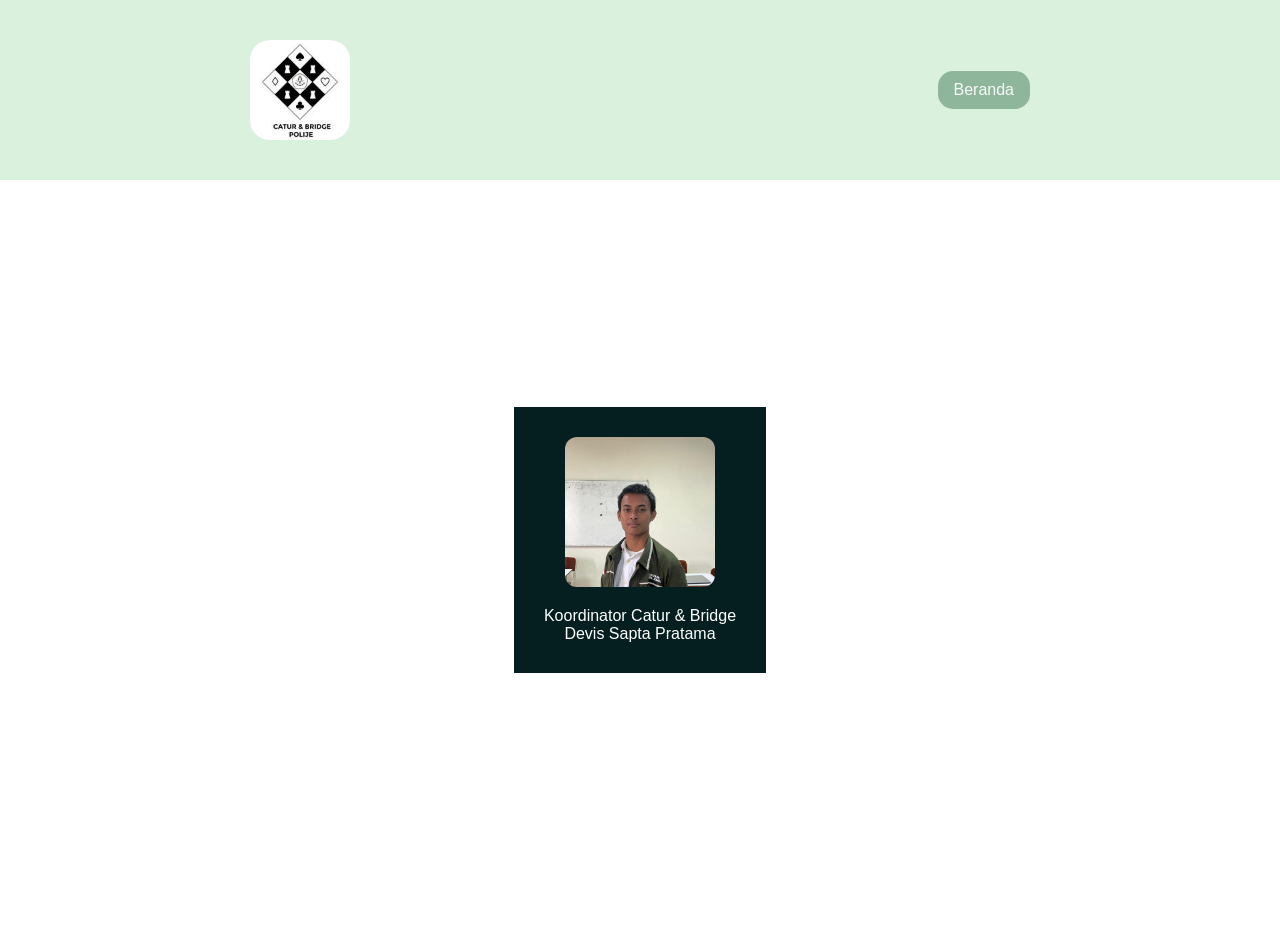
==== koordinator.html @ 5d34088a "first commit" ====
<!DOCTYPE html>
<html lang="en">
<head>
    <meta charset="UTF-8">
    <meta name="viewport" content="width=device-width, initial-scale=1.0">
    <title>Document</title>
    <link rel="stylesheet" href="style.css">
    <link rel="stylesheet" href="koordinator.css">
</head>
<body>
    <div class="header">
        <div class="logo-header">
            <img src="image/358506518_3581072595463152_8239151013328749141_n.jpg" alt="logo">
        </div>

        <div class="button-nav">
            <a href="dashboard.html">Beranda</a>
        </div>

        <!-- <div class="button-nav">
            <a href="">Koordinator</a>
        </div> -->
    </div>

    <div class="main-koordinator">
        <div class="card">
            <div class="card-gambar">
                <img src="image/IMG-20251212-WA0001.jpg" alt="gambar-saya">
            </div>
            <div class="card-detail">
                <div class="label">
                    Koordinator Catur & Bridge
                </div>
                <div class="nama">
                    Devis Sapta Pratama
                </div>
            </div>
        </div>
    </div>

    <div class="footer">
        <p>
            2026 Catur&Bridge Website. All Rights Reserved
        </p>
    </div>
</body>
</html>
---- style.css ----
/* ==========================================================================
   Variables
   ========================================================================== */
:root {
    --dark-green: #051f20;
    --heavy-green: #0b2b26;
    --heavy-medium-green: #163832;
    --mild-medium-green: #235347;
    --mild-green: #8eb69b;
    --light-green: #daf1de;

    --light-text: #F8F9FA;
    --black-text: #1A1A1A;

    --header-height: 20vh;
}

/* ==========================================================================
   Reset
   ========================================================================== */
* {
    margin: 0;
    padding: 0;
    box-sizing: border-box;
}

html, body {
    height: 100%;
    width: 100%;
    overflow-x: hidden;
}

body {
    font-family: Arial, Helvetica, sans-serif;
}

/* ==========================================================================
   Header
   ========================================================================== */
.header {
    display: flex;
    flex-direction: row;
    justify-content: space-between;
    align-items: center;
    padding: 20px 250px;
    height: var(--header-height);
    background-color: var(--light-green);
}

.logo-header {
    height: 100px;
    width: 100px;
    border-radius: 20px;
    overflow: hidden; /* fix: without this, the img ignored the rounded corners */
}

.logo-header img {
    height: 100%;
    width: 100%;
    object-fit: cover;
}

.button-nav {
    padding: 10px 16px;
    background-color: var(--mild-green);
    border-radius: 15px;
    transition: background-color 0.3s ease-in;
}

.button-nav a {
    text-decoration: none;
    color: var(--light-text);
}

.button-nav:hover {
    background-color: var(--dark-green);
}

/* ==========================================================================
   Hero / Main
   ========================================================================== */
.main {
    position: relative; /* fix: needed so .kata and .background-image (absolute) anchor here, not to <body> */
    width: 100%;
    height: calc(100vh - var(--header-height));
    overflow: hidden;
    display: flex;
    flex-direction: row;
    justify-content: left;
    align-items: center;
}

.background-image {
    position: absolute;
    top: 0;
    left: 0;
    width: 100%;
    height: 100%;
    z-index: 1;
}

.background-image img {
    display: block; /* fix: removes the stray inline-image gap */
    width: 100%;
    height: 100%;
    object-fit: cover; /* fix: keeps the photo from stretching/distorting and fills edge-to-edge */
    object-position: center;
}

.background-image::after {
    /* dark overlay so the light-green heading text stays readable over any photo */
    content: "";
    position: absolute;
    inset: 0;
    background: rgba(5, 31, 32, 0.45);
}

.kata {
    position: absolute;
    inset: 0;
    z-index: 2;
    display: flex;
    flex-direction: column;
    justify-content: center;
    align-items: center;
    text-align: center;
    padding: 0 24px;
    color: var(--light-green);
    text-shadow: 0 2px 12px rgba(0, 0, 0, 0.5);
}

.h2 {
    /* font-size: clamp(24px, 4vw, 48px); */
    font-size: 50px;
    font-weight: 400;
    transition: 0.3s all ease-in;
}

.h1 {
    /* font-size: clamp(32px, 7vw, 80px); */
    font-size: 100px;
    font-weight: 700;
    line-height: 1.1;
    transition: 0.3s all ease-in;
}

/* ==========================================================================
   Footer
   ========================================================================== */
.footer {
    padding: 12px 5px;
    display: flex;
    justify-content: center;
    align-items: center;
    background-color: var(--light-green);
    color: var(--black-text);
    font-size: 16px;
}

/* ==========================================================================
   Responsive
   ========================================================================== */
@media (max-width: 768px) {
    .header {
        padding: 12px 16px;
    }

    .logo-header {
        height: 60px;
        width: 60px;
    }

    .kata {
        left: 5%;
        right: 5%;
        max-width: none;
    }
}
---- koordinator.css ----
.main-koordinator{
    position: relative; /* fix: needed so .kata and .background-image (absolute) anchor here, not to <body> */
    width: 100%;
    height: calc(100vh - var(--header-height));
    overflow: hidden;
    display: flex;
    flex-direction: row;
    justify-content: center;
    align-items: center;
}


.card{
    display: flex;
    flex-direction: column;
    justify-content: center;
    align-items: center;
    background-color: var(--dark-green);
    padding: 20px;
    /* gap: 20px; */
}

.card-gambar {
    width: 150px;      /* atur sesuai selera, ini yang menentukan ukuran gambar */
    height: 150px;
    border-radius: 12px;
    overflow: hidden;   /* supaya foto ikut kepotong sesuai bentuk box */
    margin: 10px;
}

.card-gambar img {
    width: 100%;
    height: 100%;
    object-fit: cover;  /* foto mengisi penuh box tanpa gepeng */
}

.card-detail{
    margin: 10px;
    color: #ffffff;
    display: flex;
    flex-direction: column;
    justify-content: center;
    align-items: center;
}
/* 
.label{
    color: #ffffff;
}

.name{
    color: #ffffff;
} */
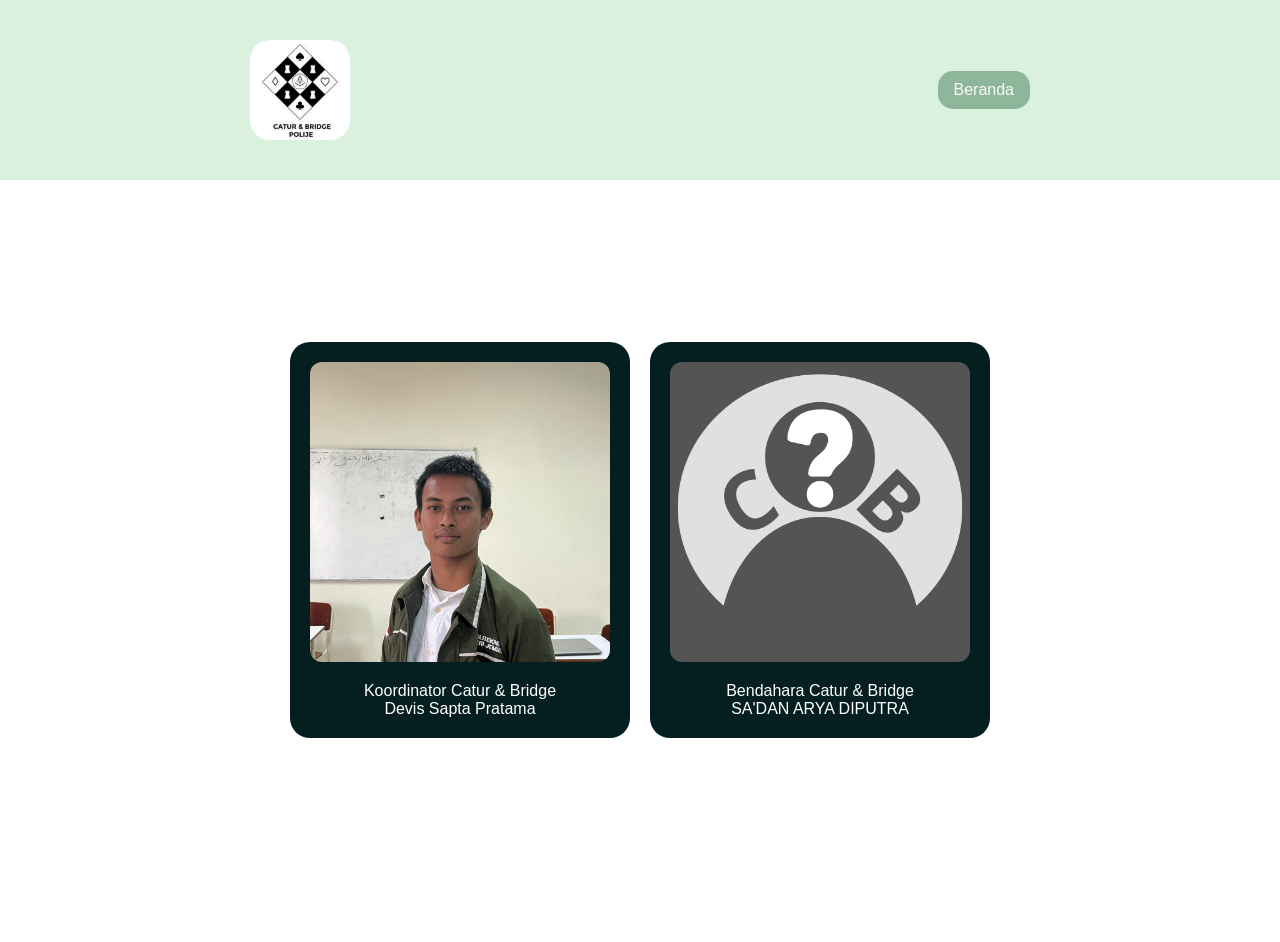
==== commit 88ef0ede: "perbaikan koordinator" ====
--- a/koordinator.html
+++ b/koordinator.html
@@ -14,7 +14,7 @@
         </div>
 
         <div class="button-nav">
-            <a href="dashboard.html">Beranda</a>
+            <a href="index.html ">Beranda</a>
         </div>
 
         <!-- <div class="button-nav">
@@ -25,14 +25,31 @@
     <div class="main-koordinator">
         <div class="card">
             <div class="card-gambar">
-                <img src="image/IMG-20251212-WA0001.jpg" alt="gambar-saya">
+                <img src="image/Koordinasi/Koordinator/devissaptapratama.jpg" alt="gambar-saya">
             </div>
-            <div class="card-detail">
-                <div class="label">
-                    Koordinator Catur & Bridge
+            <div class="area-card">
+                <div class="card-detail">
+                    <div class="label">
+                        Koordinator Catur & Bridge
+                    </div>
+                    <div class="nama">
+                        Devis Sapta Pratama
+                    </div>
                 </div>
-                <div class="nama">
-                    Devis Sapta Pratama
+            </div>
+        </div>
+        <div class="card">
+            <div class="card-gambar">
+                <img src="image/Koordinasi/unknown.png" alt="gambar-saya">
+            </div>
+            <div class="area-card">
+                <div class="card-detail">
+                    <div class="label">
+                        Bendahara Catur & Bridge
+                    </div>
+                    <div class="nama">
+                        SA'DAN ARYA DIPUTRA
+                    </div>
                 </div>
             </div>
         </div>
--- a/koordinator.css
+++ b/koordinator.css
@@ -9,29 +9,35 @@
     align-items: center;
 }
 
-
 .card{
+    border-radius: 20px;
     display: flex;
     flex-direction: column;
     justify-content: center;
     align-items: center;
     background-color: var(--dark-green);
-    padding: 20px;
+    padding: 10px;
+    margin: 10px;
     /* gap: 20px; */
 }
 
 .card-gambar {
-    width: 150px;      /* atur sesuai selera, ini yang menentukan ukuran gambar */
-    height: 150px;
+    /* atur sesuai selera, ini yang menentukan ukuran gambar */
+    width: 300px;
+    height: 300px;
     border-radius: 12px;
-    overflow: hidden;   /* supaya foto ikut kepotong sesuai bentuk box */
+
+    /*supaya foto ikut kepotong sesuai bentuk box */
+    overflow: hidden;
     margin: 10px;
 }
 
 .card-gambar img {
     width: 100%;
     height: 100%;
-    object-fit: cover;  /* foto mengisi penuh box tanpa gepeng */
+
+    /* foto mengisi penuh box tanpa gepeng */
+    object-fit: cover;
 }
 
 .card-detail{
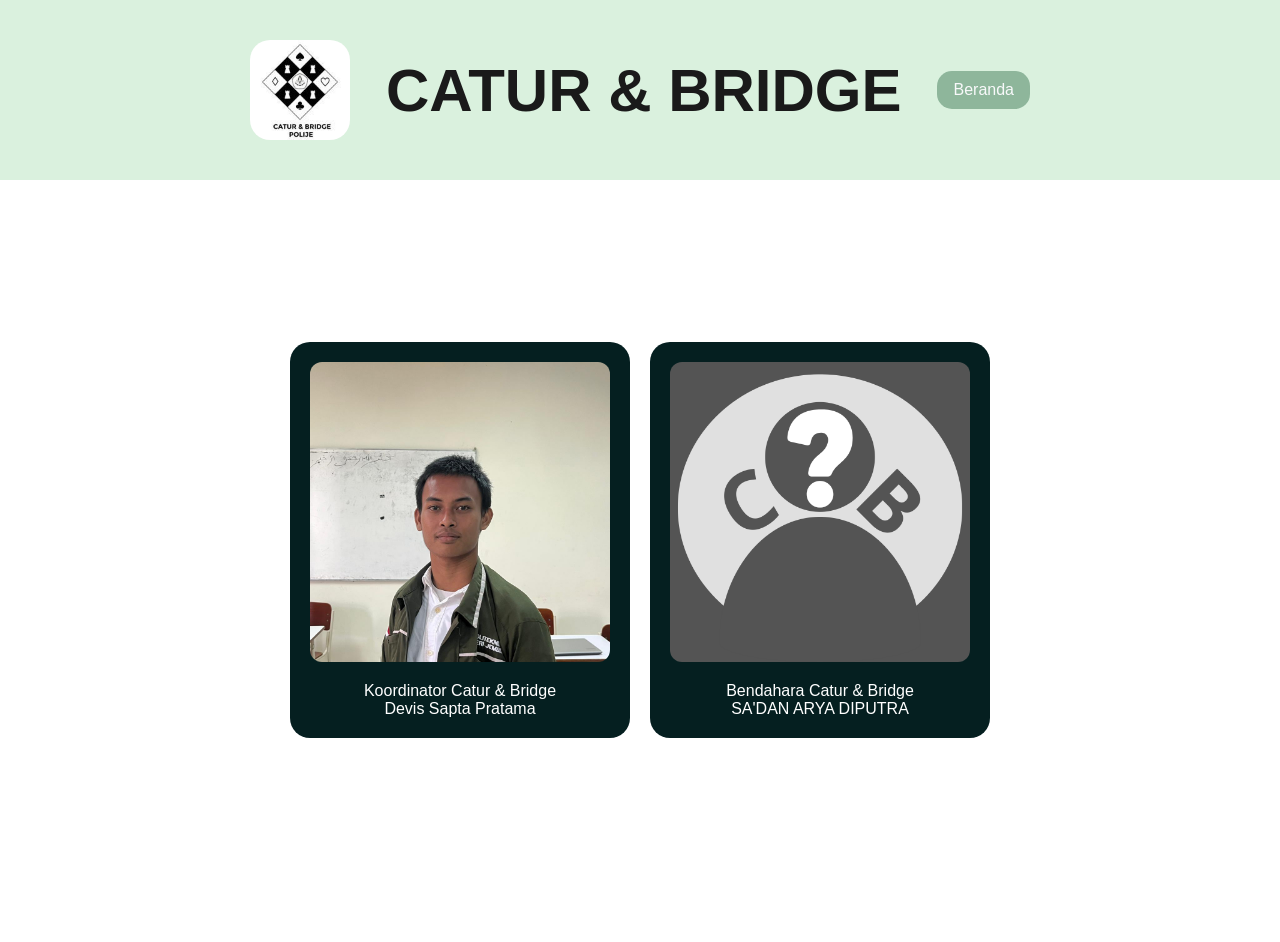
==== commit 4f74a9f7: "perbaikan koordinator dan sedikit animasi" ====
--- a/koordinator.html
+++ b/koordinator.html
@@ -12,10 +12,14 @@
         <div class="logo-header">
             <img src="image/358506518_3581072595463152_8239151013328749141_n.jpg" alt="logo">
         </div>
-
-        <div class="button-nav">
-            <a href="index.html ">Beranda</a>
+        <div class="judul">
+            <p>
+                CATUR & BRIDGE
+            </p>
         </div>
+        <a href="index.html ">
+            <div class="button-nav">Beranda</div>
+        </a>
 
         <!-- <div class="button-nav">
             <a href="">Koordinator</a>
--- a/style.css
+++ b/style.css
@@ -47,6 +47,11 @@
     background-color: var(--light-green);
 }
 
+.header a{
+    text-decoration: none;
+    color: var(--light-text);
+}
+
 .logo-header {
     height: 100px;
     width: 100px;
@@ -60,20 +65,33 @@
     object-fit: cover;
 }
 
+.judul{
+    font-size: 60px;
+    color: var(--black-text);
+    font-weight: 700;
+    transition: transform 0.3s ease,
+                box-shadow 0.3s ease;
+}
+
+.judul:hover{
+    transform: translateY(-9px);
+    /* box-shadow: 0 8px 16px rgba(10, 41, 42, 0.5); */
+    color: var(--mild-medium-green);
+}
+
 .button-nav {
     padding: 10px 16px;
     background-color: var(--mild-green);
     border-radius: 15px;
-    transition: background-color 0.3s ease-in;
-}
-
-.button-nav a {
-    text-decoration: none;
-    color: var(--light-text);
+    transition: background-color 0.3s ease,
+                transform 0.3s ease,
+                box-shadow 0.3s ease;
 }
 
 .button-nav:hover {
     background-color: var(--dark-green);
+    transform: translateY(-4px);
+    box-shadow: 0 8px 16px rgba(5, 31, 32, 0.3);
 }
 
 /* ==========================================================================
@@ -88,6 +106,7 @@
     flex-direction: row;
     justify-content: left;
     align-items: center;
+    scroll-behavior: smooth;
 }
 
 .background-image {
--- a/koordinator.css
+++ b/koordinator.css
@@ -10,6 +10,8 @@
 }
 
 .card{
+    /* height: 400px; */
+    /* width: 350px; */
     border-radius: 20px;
     display: flex;
     flex-direction: column;
@@ -18,7 +20,14 @@
     background-color: var(--dark-green);
     padding: 10px;
     margin: 10px;
+    transition: transform 0.3s ease,
+                box-shadow 0.3s ease;
     /* gap: 20px; */
+}
+
+.card:hover{
+    transform: translateY(-9px);
+    box-shadow: 0 8px 16px rgba(10, 41, 42, 0.5);
 }
 
 .card-gambar {
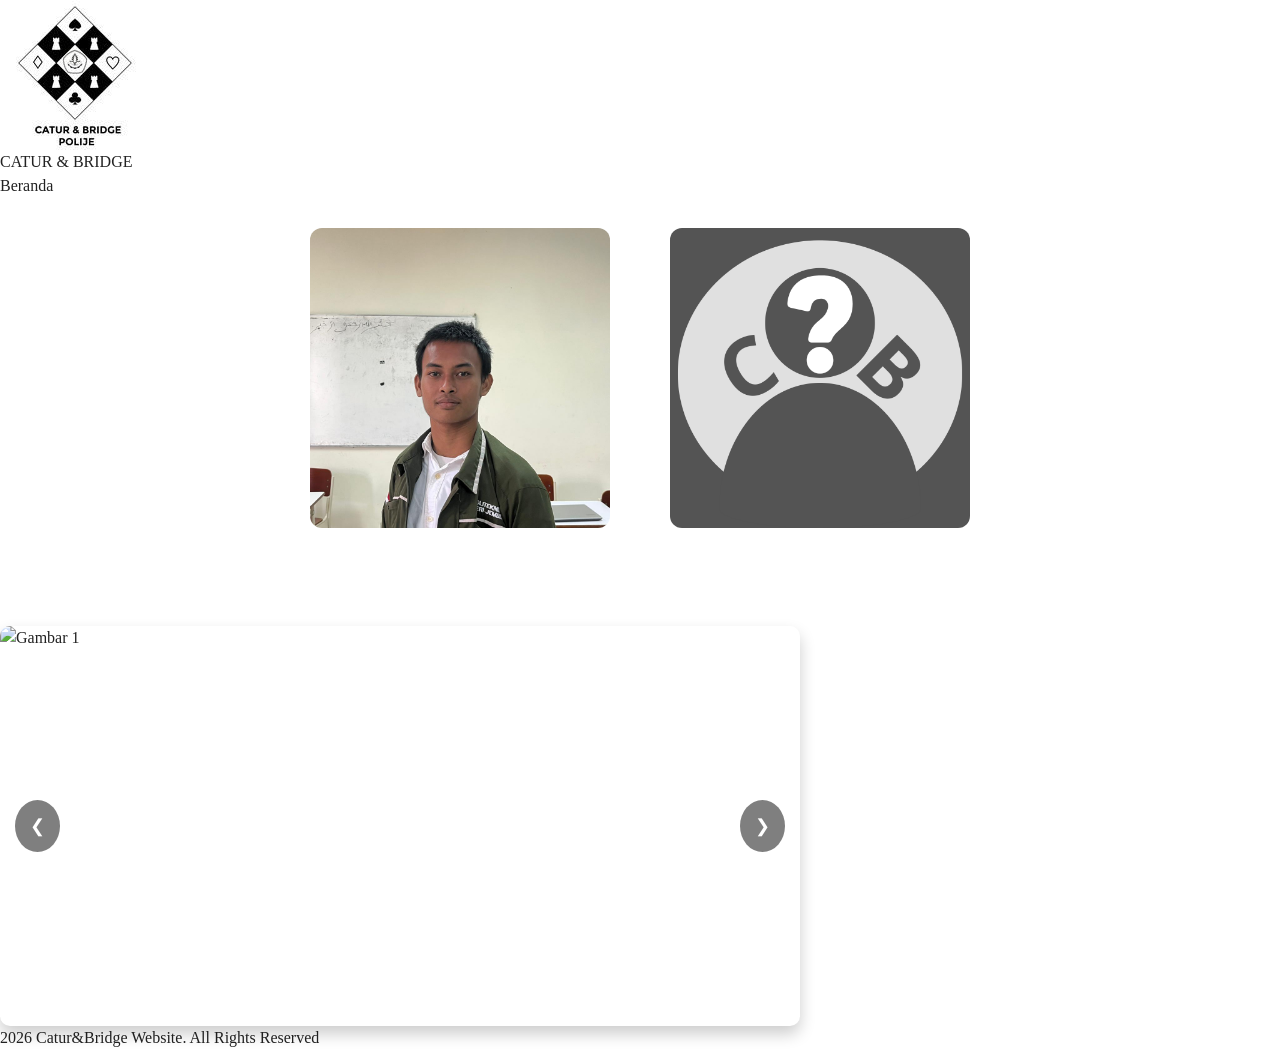
==== commit 8467fc53: "ok" ====
--- a/koordinator.html
+++ b/koordinator.html
@@ -59,6 +59,24 @@
         </div>
     </div>
 
+    <!-- Kontainer Utama Slider -->
+    <div class="slider-container">
+        
+        <!-- Barisan Gambar yang akan digeser -->
+        <div class="slider-wrapper">
+            <img src="https://picsum.photos" alt="Gambar 1">
+            <img src="https://picsum.photos" alt="Gambar 2">
+            <img src="https://picsum.photos" alt="Gambar 3">
+        </div>
+
+        <!-- Tombol Navigasi -->
+        <button class="btn btn-prev" id="prevBtn">&#10094;</button>
+        <button class="btn btn-next" id="nextBtn">&#10095;</button>
+        
+    </div>
+
+    <script src="script.js"></script>
+
     <div class="footer">
         <p>
             2026 Catur&Bridge Website. All Rights Reserved
--- a/style.css
+++ b/style.css
@@ -1,197 +1,181 @@
-/* ==========================================================================
-   Variables
-   ========================================================================== */
 :root {
-    --dark-green: #051f20;
-    --heavy-green: #0b2b26;
-    --heavy-medium-green: #163832;
-    --mild-medium-green: #235347;
-    --mild-green: #8eb69b;
-    --light-green: #daf1de;
-
-    --light-text: #F8F9FA;
-    --black-text: #1A1A1A;
-
-    --header-height: 20vh;
+  --maroon: #6b1a1f;
+  --maroon-dark: #3a0a0e;
+  --maroon-deep: #4a0e12;
+  --beige: #ddd7ca;
+  --pink: #c9a9a6;
+  --cream: #f1ead8;
+  --gold: #e0b45a;
 }
 
-/* ==========================================================================
-   Reset
-   ========================================================================== */
-* {
-    margin: 0;
-    padding: 0;
-    box-sizing: border-box;
+* { margin: 0; padding: 0; box-sizing: border-box; }
+html { scroll-behavior: smooth; }
+body { font-family: 'Lora', serif; color: #222; background: #fff; line-height: 1.5; }
+img { max-width: 100%; display: block; }
+a { text-decoration: none; color: inherit; }
+ul { list-style: none; }
+h1, h2, h3, h4, .btn-small, .btn-cta, nav { font-family: 'Poppins', sans-serif; }
+
+/* NAVBAR */
+.navbar {
+  position: sticky; top: 0; z-index: 10;
+  display: flex; align-items: center; justify-content: space-between;
+  padding: 10px 40px; background: var(--maroon); color: #fff;
+  border-bottom: 1px solid rgba(255,255,255,.2);
+}
+.brand { display: flex; align-items: center; gap: 10px; }
+.logo { height: 56px; width: auto; }
+.brand-text { font-family: 'Poppins', sans-serif; font-weight: 700; font-size: 15px; line-height: 1.2; letter-spacing: 1px; margin-left: 8px; }
+nav ul { display: flex; gap: 8px; }
+nav a { font-size: 12px; font-weight: 600; text-transform: uppercase; padding: 8px 14px; border-radius: 8px; letter-spacing: .5px; }
+nav a.active, nav a:hover { background: var(--maroon-dark); }
+
+/* HERO */
+.hero {
+  min-height: 460px; display: flex; align-items: center; padding: 40px;
+  background: linear-gradient(90deg, rgba(40,10,10,.85) 20%, rgba(40,10,10,.35)),
+              url('image/roy.jpeg') center/cover no-repeat, #2a1210;
+  color: #fff;
+}
+.hero-content { max-width: 480px; }
+.tag { font-family: 'Poppins', sans-serif; font-size: 12px; font-weight: 600; }
+.hero h1 { font-size: 40px; line-height: 1.35; margin: 14px 0; }
+.accent { color: #e8a0a5; }
+.hero p { font-size: 13px; opacity: .9; }
+
+/* BUTTONS */
+.btn-small {
+  display: inline-block; background: var(--maroon); color: #fff;
+  font-size: 11px; padding: 6px 16px; border-radius: 20px; margin-top: 14px;
+}
+.btn-small:hover { background: var(--maroon-dark); }
+
+/* TENTANG */
+.tentang {
+  display: grid; grid-template-columns: 1.1fr 1fr 1fr; gap: 24px; align-items: center;
+  background: var(--beige); padding: 50px 60px;
+}
+.tentang h2 { font-size: 26px; font-weight: 700; margin-bottom: 12px; text-decoration: underline; }
+.tentang-text p { text-align: justify; letter-spacing: 1px; font-size: 14px; }
+.tentang-img img { border-radius: 40% 20% 30% 20% / 30% 20% 40% 30%; width: 100%; height: 210px; object-fit: cover; }
+.visi-misi { background: var(--pink); padding: 20px 24px; border-radius: 16px; font-size: 12px; }
+.visi-misi h3 { font-size: 16px; letter-spacing: 2px; margin-bottom: 6px; }
+.visi-misi p { margin-bottom: 12px; letter-spacing: 1px; }
+.visi-misi ul { list-style: disc; padding-left: 16px; letter-spacing: .5px; }
+
+/* PRESTASI */
+.prestasi-wrap { background: var(--cream); padding: 14px 30px; }
+.prestasi { background: var(--beige); border-radius: 22px; padding: 28px 24px; }
+.prestasi-head { display: flex; justify-content: space-between; align-items: flex-start; margin-bottom: 14px; }
+.prestasi-head h2 { font-size: 24px; font-weight: 700; }
+.prestasi-body { display: flex; align-items: center; gap: 24px; }
+.medals { display: flex; gap: 18px; flex: 2; }
+.medal-card { flex: 1; background: #fff; border-radius: 16px; padding: 18px 10px 20px; text-align: center; min-height: 160px; }
+.medal { font-size: 32px; }
+.medal-card strong { display: block; font-family: 'Poppins', sans-serif; font-size: 13px; }
+.medal-card small { font-size: 9px; color: #666; font-family: 'Poppins', sans-serif; }
+.medal-card .line { height: 2px; background: var(--maroon); margin: 12px 14px 0; opacity: .6; }
+.divider { width: 2px; align-self: stretch; background: var(--maroon-dark); opacity: .5; }
+.stats { flex: 1; background: var(--pink); border-radius: 16px; padding: 18px 26px; }
+.stat { display: flex; align-items: center; gap: 12px; margin: 6px 0; }
+.stat-icon { background: #fff; border-radius: 50%; width: 38px; height: 38px; display: grid; place-items: center; font-size: 18px; }
+.stat b { font-family: 'Poppins', sans-serif; font-size: 22px; display: block; line-height: 1; }
+.stat small { font-size: 12px; font-family: 'Poppins', sans-serif; }
+
+/* KEANGGOTAAN */
+.anggota { display: flex; align-items: center; justify-content: space-between; gap: 30px; background: var(--maroon-dark); color: #fff; padding: 50px 60px; }
+.anggota-title { flex: 1; }
+.anggota-title h2 { font-size: 34px; font-weight: 800; border-top: 1px solid #fff; padding-top: 40px; display: inline-block; }
+.anggota-title p { color: #e6cfc9; font-size: 17px; margin-top: 4px; }
+.anggota-list { display: flex; gap: 22px; }
+.person { border: 1px solid #a0757a; padding: 20px; text-align: center; width: 190px; }
+.person img { width: 100%; height: 160px; object-fit: cover; margin-bottom: 8px; background: #555; border-radius: 20px;}
+.person h4 { font-size: 16px; font-weight: 800; }
+.person p { font-size: 13px; }
+
+/* JADWAL */
+.jadwal { position: relative; display: flex; align-items: center; gap: 40px; background: var(--beige); padding: 30px 30px; overflow: hidden; min-height: 280px; }
+.jadwal-title { width: 260px; }
+.jadwal-title h2 { font-size: 26px; font-weight: 700; color: var(--maroon); }
+.jadwal-title p { font-size: 17px; margin-top: 6px; }
+.timeline { position: relative; z-index: 2; border-left: 2px dotted var(--maroon); padding-left: 24px; display: flex; flex-direction: column; gap: 10px; }
+.timeline li { display: flex; gap: 14px; align-items: flex-start; position: relative; }
+.timeline li::before { content: ''; position: absolute; left: -33px; top: 14px; width: 12px; height: 12px; background: #d9756f; border-radius: 50%; }
+.icon { background: var(--maroon); color: #fff; width: 36px; height: 36px; border-radius: 50%; display: grid; place-items: center; flex-shrink: 0; }
+.timeline b { color: var(--maroon); font-family: 'Poppins', sans-serif; font-size: 13px; display: block; line-height: 1.1; }
+.timeline strong { font-family: 'Poppins', sans-serif; font-size: 13px; display: block; line-height: 1.2; }
+.timeline p { font-size: 13px; }
+.jadwal-img {
+  position: absolute; right: 0; top: 0; bottom: 0; width: 28%;
+  background: linear-gradient(90deg, var(--beige), transparent 40%), url('image/latihan1.jpg') center/cover no-repeat;
 }
 
-html, body {
-    height: 100%;
-    width: 100%;
-    overflow-x: hidden;
-}
+/* GALERI */
+.galeri { display: flex; align-items: center; background: var(--maroon-deep); color: #fff; padding: 20px 20px 18px; gap: 10px; }
+.galeri-slider { flex: 2; }
+.slides { display: flex; gap: 10px; }
+.slides img { flex: 1; height: 155px; object-fit: cover; background: #555; min-width: 0; }
+.controls { display: flex; align-items: center; justify-content: center; gap: 10px; margin-top: 14px; }
+.controls button { width: 34px; height: 34px; border-radius: 50%; border: 0; background: #fff; color: var(--maroon); font-size: 18px; cursor: pointer; }
+.dot { width: 10px; height: 10px; border-radius: 50%; background: #fff; }
+.dot.off { background: #3a0a0e; }
+.galeri-text { flex: 1.1; text-align: center; }
+.galeri-text h2 { font-size: 24px; font-weight: 700; }
+.galeri-text p { font-size: 17px; color: #e6cfc9; }
 
-body {
-    font-family: Arial, Helvetica, sans-serif;
-}
+/* FASILITAS */
+.fasilitas-wrap { background: var(--cream); padding: 36px 30px; }
+.fasilitas { background: var(--beige); border-radius: 22px; padding: 30px 40px 50px; }
+.fasilitas h2 { font-size: 24px; font-weight: 700; margin-bottom: 20px; }
+.fasilitas-grid { display: grid; grid-template-columns: repeat(3, 1fr); gap: 36px; }
+.fcard { background: var(--maroon-dark); color: #fff; border-radius: 10px; overflow: hidden; }
+.fcard img { width: 100%; height: 160px; object-fit: cover; background: #666; }
+.fbody { position: relative; padding: 16px 16px 20px 82px; min-height: 130px; }
+.ficon { position: absolute; left: 12px; top: -26px; width: 56px; height: 56px; border-radius: 50%; background: var(--maroon-dark); border: 3px solid var(--cream); display: grid; place-items: center; font-size: 24px; }
+.fbody h4 { font-size: 13px; letter-spacing: 2px; margin-bottom: 4px; }
+.fbody p { font-size: 11.5px; letter-spacing: 1px; text-align: justify; }
 
-/* ==========================================================================
-   Header
-   ========================================================================== */
-.header {
-    display: flex;
-    flex-direction: row;
-    justify-content: space-between;
-    align-items: center;
-    padding: 20px 250px;
-    height: var(--header-height);
-    background-color: var(--light-green);
-}
+/* KENAPA */
+.kenapa { display: flex; align-items: center; justify-content: space-between; gap: 30px; background: var(--maroon-dark); color: #fff; padding: 50px 50px; }
+.kenapa-title { flex: 1; border-top: 1px solid #fff; padding-top: 40px; max-width: 460px; }
+.kenapa-title h2 { font-size: 30px; font-weight: 800; line-height: 1.4; }
+.kenapa-title p { color: #e6cfc9; font-size: 17px; margin-top: 12px; }
+.kenapa-list { display: flex; gap: 14px; text-align: center; flex: 1.3; justify-content: flex-end; }
+.kenapa-list > div { flex: 1; max-width: 170px; }
+.kenapa-list span { font-size: 54px; display: block; margin-bottom: 6px; filter: grayscale(1) opacity(.7); }
+.kenapa-list h4 { font-size: 20px; font-weight: 600; }
+.kenapa-list p { font-size: 14px; color: #e6cfc9; }
 
-.header a{
-    text-decoration: none;
-    color: var(--light-text);
-}
+/* CTA */
+.cta { text-align: center; background: var(--beige); padding: 30px 20px 18px; }
+.cta h2 { font-size: 26px; font-weight: 700; letter-spacing: 3px; color: var(--maroon); }
+.btn-cta { display: inline-block; margin-top: 6px; background: var(--maroon); color: #fff; padding: 5px 26px; border-radius: 20px; font-weight: 600; letter-spacing: 3px; font-size: 14px; }
+.btn-cta:hover { background: var(--maroon-dark); }
 
-.logo-header {
-    height: 100px;
-    width: 100px;
-    border-radius: 20px;
-    overflow: hidden; /* fix: without this, the img ignored the rounded corners */
-}
+/* FOOTER */
+footer { background: var(--maroon); color: var(--cream); padding-top: 24px; }
+.footer-grid { display: grid; grid-template-columns: 1fr 1fr 1.6fr; gap: 30px; padding: 0 40px 10px; align-items: end; }
+.contact h4, .menu h4 { font-weight: 400; font-size: 15px; margin-bottom: 10px; font-family: 'Lora', serif; }
+.contact p { font-size: 14px; margin: 8px 0; }
+.contact a { text-decoration: underline; }
+.menu a { display: block; font-size: 12px; }
+.chess-art { text-align: center; }
+.pieces { font-size: 64px; color: var(--cream); letter-spacing: 6px; line-height: 1; }
+.chess-art small { display: block; font-family: 'Poppins', sans-serif; font-size: 11px; border-top: 1px solid var(--cream); padding-top: 6px; margin-top: 8px; letter-spacing: 1px; }
+.copyright { text-align: center; padding: 8px; font-size: 15px; border-top: 1px solid rgba(241,234,216,.4); margin: 0 30px; }
 
-.logo-header img {
-    height: 100%;
-    width: 100%;
-    object-fit: cover;
-}
-
-.judul{
-    font-size: 60px;
-    color: var(--black-text);
-    font-weight: 700;
-    transition: transform 0.3s ease,
-                box-shadow 0.3s ease;
-}
-
-.judul:hover{
-    transform: translateY(-9px);
-    /* box-shadow: 0 8px 16px rgba(10, 41, 42, 0.5); */
-    color: var(--mild-medium-green);
-}
-
-.button-nav {
-    padding: 10px 16px;
-    background-color: var(--mild-green);
-    border-radius: 15px;
-    transition: background-color 0.3s ease,
-                transform 0.3s ease,
-                box-shadow 0.3s ease;
-}
-
-.button-nav:hover {
-    background-color: var(--dark-green);
-    transform: translateY(-4px);
-    box-shadow: 0 8px 16px rgba(5, 31, 32, 0.3);
-}
-
-/* ==========================================================================
-   Hero / Main
-   ========================================================================== */
-.main {
-    position: relative; /* fix: needed so .kata and .background-image (absolute) anchor here, not to <body> */
-    width: 100%;
-    height: calc(100vh - var(--header-height));
-    overflow: hidden;
-    display: flex;
-    flex-direction: row;
-    justify-content: left;
-    align-items: center;
-    scroll-behavior: smooth;
-}
-
-.background-image {
-    position: absolute;
-    top: 0;
-    left: 0;
-    width: 100%;
-    height: 100%;
-    z-index: 1;
-}
-
-.background-image img {
-    display: block; /* fix: removes the stray inline-image gap */
-    width: 100%;
-    height: 100%;
-    object-fit: cover; /* fix: keeps the photo from stretching/distorting and fills edge-to-edge */
-    object-position: center;
-}
-
-.background-image::after {
-    /* dark overlay so the light-green heading text stays readable over any photo */
-    content: "";
-    position: absolute;
-    inset: 0;
-    background: rgba(5, 31, 32, 0.45);
-}
-
-.kata {
-    position: absolute;
-    inset: 0;
-    z-index: 2;
-    display: flex;
-    flex-direction: column;
-    justify-content: center;
-    align-items: center;
-    text-align: center;
-    padding: 0 24px;
-    color: var(--light-green);
-    text-shadow: 0 2px 12px rgba(0, 0, 0, 0.5);
-}
-
-.h2 {
-    /* font-size: clamp(24px, 4vw, 48px); */
-    font-size: 50px;
-    font-weight: 400;
-    transition: 0.3s all ease-in;
-}
-
-.h1 {
-    /* font-size: clamp(32px, 7vw, 80px); */
-    font-size: 100px;
-    font-weight: 700;
-    line-height: 1.1;
-    transition: 0.3s all ease-in;
-}
-
-/* ==========================================================================
-   Footer
-   ========================================================================== */
-.footer {
-    padding: 12px 5px;
-    display: flex;
-    justify-content: center;
-    align-items: center;
-    background-color: var(--light-green);
-    color: var(--black-text);
-    font-size: 16px;
-}
-
-/* ==========================================================================
-   Responsive
-   ========================================================================== */
-@media (max-width: 768px) {
-    .header {
-        padding: 12px 16px;
-    }
-
-    .logo-header {
-        height: 60px;
-        width: 60px;
-    }
-
-    .kata {
-        left: 5%;
-        right: 5%;
-        max-width: none;
-    }
+/* RESPONSIVE */
+@media (max-width: 1000px) {
+  .navbar { flex-direction: column; gap: 8px; padding: 10px 16px; }
+  nav ul { flex-wrap: wrap; justify-content: center; }
+  .tentang, .anggota, .kenapa, .jadwal, .galeri, .footer-grid { grid-template-columns: 1fr; flex-direction: column; }
+  .tentang, .anggota, .kenapa { padding: 36px 24px; }
+  .anggota-list, .kenapa-list { flex-wrap: wrap; justify-content: center; }
+  .prestasi-body { flex-direction: column; }
+  .medals { width: 100%; }
+  .divider { display: none; }
+  .fasilitas-grid { grid-template-columns: 1fr; }
+  .jadwal-img { display: none; }
+  .jadwal-title { width: auto; }
+  .hero h1 { font-size: 30px; }
 }
--- a/koordinator.css
+++ b/koordinator.css
@@ -7,6 +7,7 @@
     flex-direction: row;
     justify-content: center;
     align-items: center;
+    animation: turunDariAtas 0.9s ease 0.3s both;
 }
 
 .card{
@@ -23,6 +24,7 @@
     transition: transform 0.3s ease,
                 box-shadow 0.3s ease;
     /* gap: 20px; */
+
 }
 
 .card:hover{
@@ -64,4 +66,52 @@
 
 .name{
     color: #ffffff;
-} */+} */
+
+/* Membatasi area pandang slider */
+.slider-container {
+    position: relative;
+    width: 800px;
+    max-width: 90%;
+    height: 400px;
+    overflow: hidden;
+    border-radius: 10px;
+    box-shadow: 0 8px 16px rgba(0,0,0,0.2);
+}
+
+/* Menyusun gambar berjejer ke samping secara horizontal */
+.slider-wrapper {
+    display: flex;
+    width: 100%;
+    height: 100%;
+    transition: transform 0.5s ease-in-out; /* Efek geser halus */
+}
+
+.slider-wrapper img {
+    width: 100%;
+    height: 100%;
+    object-fit: cover;
+    flex-shrink: 0; /* Mencegah gambar menyusut */
+}
+
+/* Gaya Tombol Navigasi */
+.btn {
+    position: absolute;
+    top: 50%;
+    transform: translateY(-50%);
+    background-color: rgba(0, 0, 0, 0.5);
+    color: white;
+    border: none;
+    padding: 15px;
+    cursor: pointer;
+    font-size: 18px;
+    border-radius: 50%;
+    transition: background 0.3s;
+}
+
+.btn:hover {
+    background-color: rgba(0, 0, 0, 0.8);
+}
+
+.btn-prev { left: 15px; }
+.btn-next { right: 15px; }
